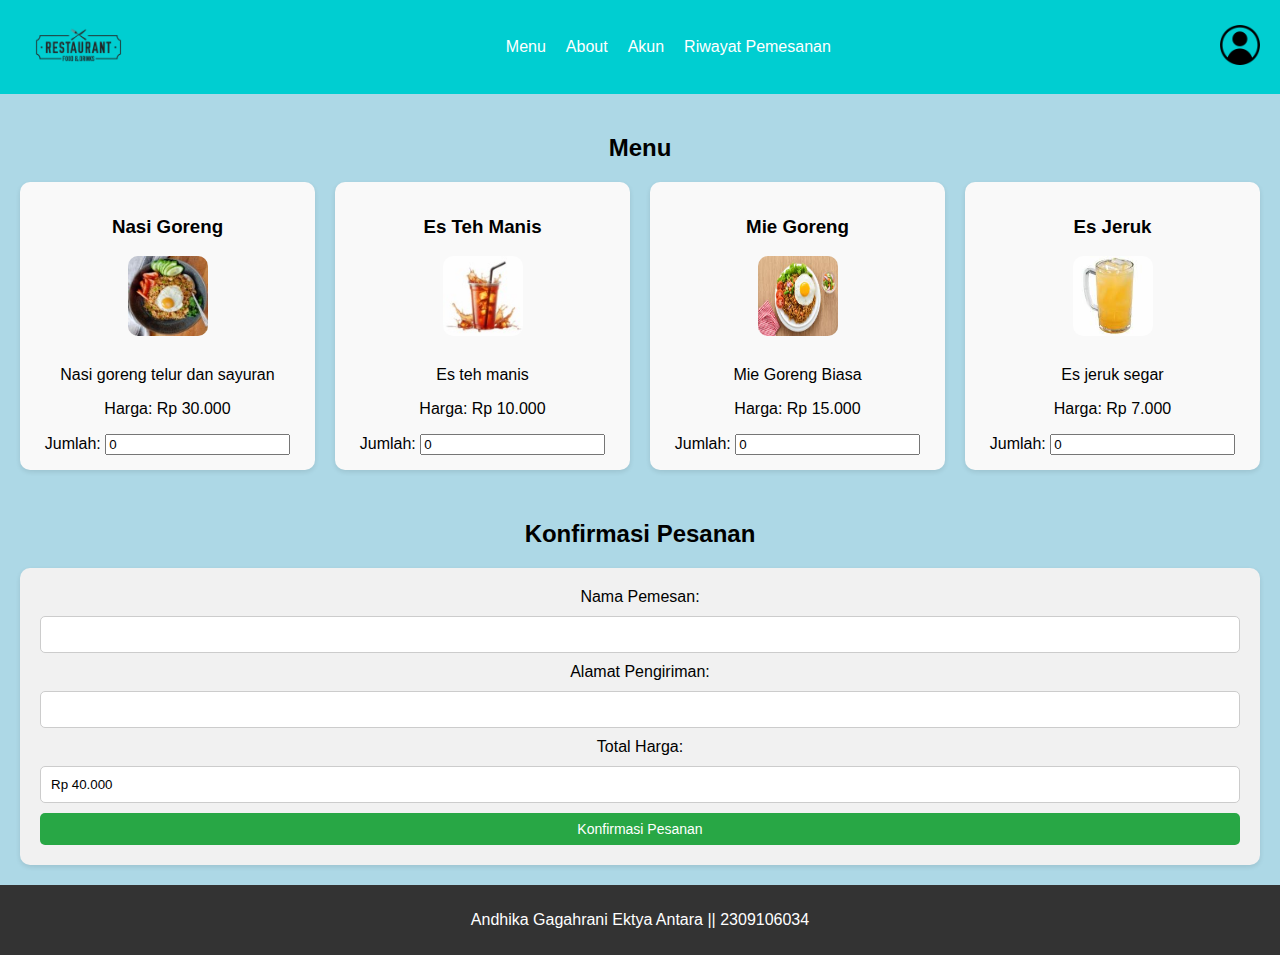
==== posttest2/index.html @ f19b3120 "Add files via upload" ====
<!DOCTYPE html>
<html lang="id">
<head>
    <meta charset="UTF-8">
    <meta name="viewport" content="width=device-width, initial-scale=1.0">
    <title>Posttest 2</title>
    <link rel="stylesheet" href="style.css">
</head>
<body>
    <header>
        <div class="logo">
            <a href="index.html" >
                <img src="logo-resto.png" alt="Logo Restoran">
            </a>
        </div>
        <nav class="navbar">
            <ul>
                <li><a href="#menu">Menu</a></li>
                <li>About</li>
                <li>Akun</li>
                <li>Riwayat Pemesanan</li>
            </ul>
        </nav>
        <div class="akun">
            <a href="akun.html">
                <img src="akun.png" alt="Akun" style="height: 40px; width: 40px;">
            </a>
        </div>
    </header>
    
    <main>
        <section id="menu">
            <h2>Menu</h2>
            <div class="menu-grid">
                <div class="menu-item">
                    <h3>Nasi Goreng</h3>
                    <img src="nasi-goreng.jpeg" alt="Nasi Goreng">
                    <div class="menu-details">
                        <p>Nasi goreng telur dan sayuran</p>
                        <p>Harga: Rp 30.000</p>
                        <label for="jumlah-nasi-goreng">Jumlah:</label>
                        <input type="number" id="jumlah-nasi-goreng" name="jumlah-nasi-goreng" min="0" value="0">
                    </div>
                </div>
                <div class="menu-item">
                    <h3>Es Teh Manis</h3>
                    <img src="es-teh-manis.jpeg" alt="Es Teh Manis">
                    <div class="menu-details">
                        <p>Es teh manis</p>
                        <p>Harga: Rp 10.000</p>
                        <label for="jumlah-es-teh">Jumlah:</label>
                        <input type="number" id="jumlah-es-teh" name="jumlah-es-teh" min="0" value="0">
                    </div>
                </div>
                <div class="menu-item">
                    <h3>Mie Goreng</h3>
                    <img src="mie.jpg" alt="Mie Goreng">
                    <div class="menu-details">
                        <p>Mie Goreng Biasa</p>
                        <p>Harga: Rp 15.000</p>
                        <label for="mie">Jumlah:</label>
                        <input type="number" id="jumlah-mie" name="jumlah-mie" min="0" value="0">
                    </div>
                </div>
                <div class="menu-item">
                    <h3>Es Jeruk</h3>
                    <img src="esjeruk.jpg" alt="Es Jeruk">
                    <div class="menu-details">
                        <p>Es jeruk segar</p>
                        <p>Harga: Rp 7.000</p>
                        <label for="jumlah-esjeruk">Jumlah:</label>
                        <input type="number" id="jumlah-esjeruk" name="jumlah-esjeruk" min="0" value="0">
                    </div>
                </div>
            </div>
        </section>

        <section id="pesan">
            <h2>Konfirmasi Pesanan</h2>
            <form action="nota.html" method="post">
                <label for="nama">Nama Pemesan:</label>
                <input type="text" id="nama" name="nama" required>

                <label for="alamat">Alamat Pengiriman:</label>
                <input type="text" id="alamat" name="alamat" required>

                <label for="total">Total Harga:</label>
                <input type="text" id="total" name="total" value="Rp 40.000" readonly>

                <button type="submit">Konfirmasi Pesanan</button>
            </form>
        </section>
    </main>
    
    <footer>
        <p> Andhika Gagahrani Ektya Antara ||  2309106034</p>
    </footer>
</body>
</html>
---- posttest2/style.css ----
body {
    font-family: Arial, sans-serif;
    background-color: lightblue;
    margin: 0;
    padding: 0;
}

header {
    display: flex;
    align-items: center;
    justify-content: space-between;
    background-color: darkturquoise;
    color: white;
    padding: 10px 20px;
}

.logo img {
    height: 70px;
}

.navbar ul {
    list-style-type: none;
    margin: 0;
    padding: 0;
    display: flex;
}

.navbar li {
    margin-right: 20px;
}

.navbar a {
    color: white;
    text-decoration: none;
    font-size: 16px;
}


main {
    padding: 20px;
    text-align: center;
}

#menu {
    margin-bottom: 50px;
}

.menu-grid {
    display: grid;
    grid-template-columns: repeat(4, 1fr);
    gap: 20px; 
}

.menu-item {
    background-color: #f9f9f9;
    border-radius: 10px;
    padding: 15px;
    box-shadow: 0 2px 5px rgba(0, 0, 0, 0.1);
    text-align: center;
    transition: transform 0.3s ease;
}

.menu-item:hover {
    transform: scale(1.05); 
}

.menu-item img {
    width: 80px; 
    height: 80px;
    margin-bottom: 10px;
    border-radius: 10px;
}

button {
    background-color: #28a745;
    color: white;
    border: none;
    padding: 8px 16px; 
    cursor: pointer;
    border-radius: 5px;
    font-size: 14px; 
}

button:hover {
    background-color: #218838;
}

#pesan h2{
    text-align: center;
}

#pesan form {
    display: flex;
    flex-direction: column;
    gap: 10px;
    background-color: #f1f1f1;
    padding: 20px;
    border-radius: 10px;
    box-shadow: 0 2px 5px rgba(0, 0, 0, 0.1);
}

#pesan input {
    padding: 10px;
    border: 1px solid #ccc;
    border-radius: 5px;
}

footer {
    text-align: center;
    padding: 10px;
    background-color: #333;
    color: white;
}

@media (max-width: 1024px) {
    .menu-grid {
        grid-template-columns: repeat(2, 1fr); 
    }
}

@media (max-width: 768px) {
    .menu-grid {
        grid-template-columns: 1fr; 
    }
}
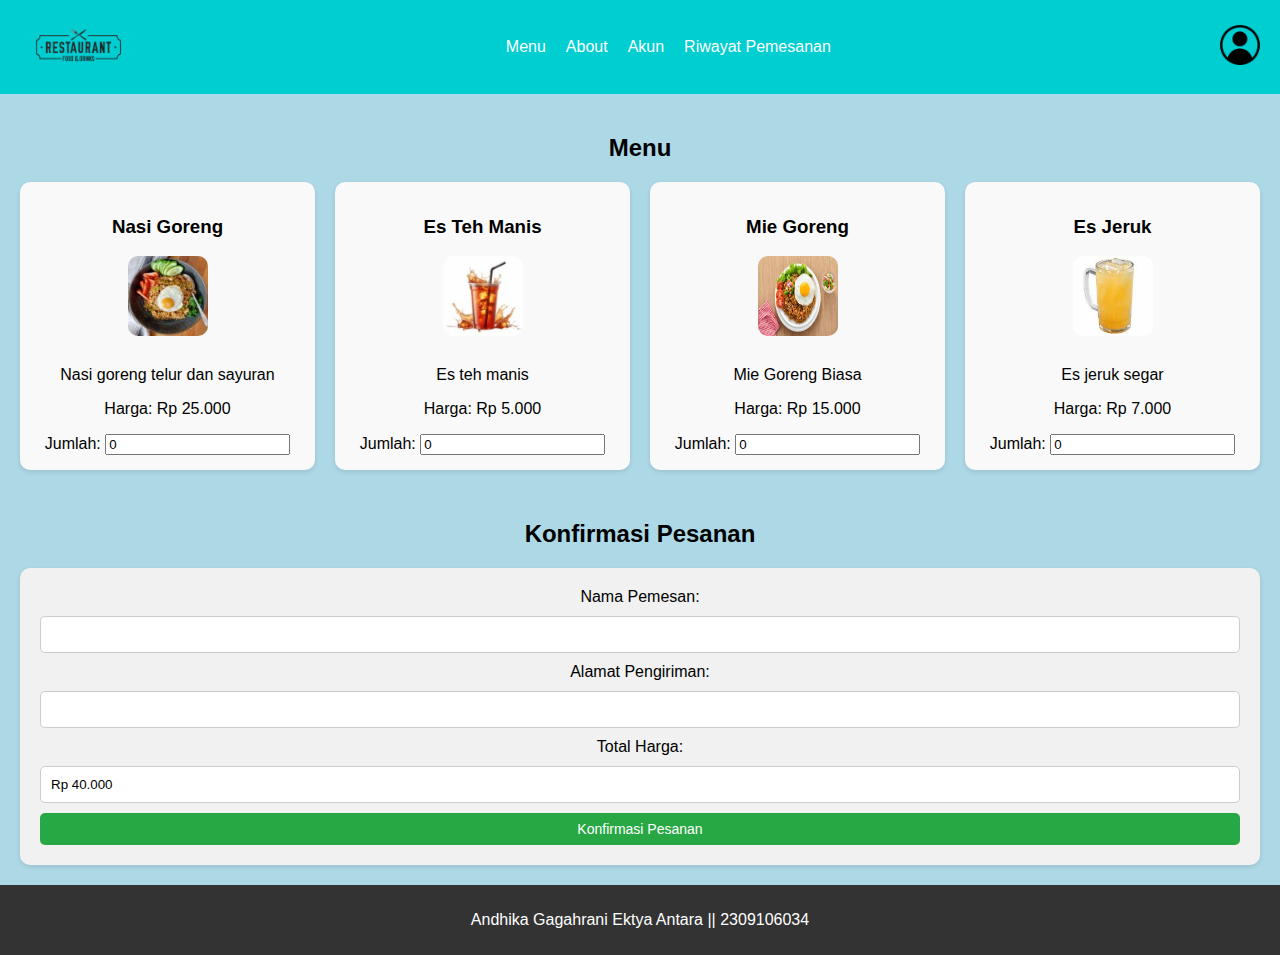
==== commit 188ff223: "Add files via upload" ====
--- a/posttest2/index.html
+++ b/posttest2/index.html
@@ -3,7 +3,7 @@
 <head>
     <meta charset="UTF-8">
     <meta name="viewport" content="width=device-width, initial-scale=1.0">
-    <title>Posttest 2</title>
+    <title>Posttest2</title>
     <link rel="stylesheet" href="style.css">
 </head>
 <body>
@@ -37,7 +37,7 @@
                     <img src="nasi-goreng.jpeg" alt="Nasi Goreng">
                     <div class="menu-details">
                         <p>Nasi goreng telur dan sayuran</p>
-                        <p>Harga: Rp 30.000</p>
+                        <p>Harga: Rp 25.000</p>
                         <label for="jumlah-nasi-goreng">Jumlah:</label>
                         <input type="number" id="jumlah-nasi-goreng" name="jumlah-nasi-goreng" min="0" value="0">
                     </div>
@@ -47,7 +47,7 @@
                     <img src="es-teh-manis.jpeg" alt="Es Teh Manis">
                     <div class="menu-details">
                         <p>Es teh manis</p>
-                        <p>Harga: Rp 10.000</p>
+                        <p>Harga: Rp 5.000</p>
                         <label for="jumlah-es-teh">Jumlah:</label>
                         <input type="number" id="jumlah-es-teh" name="jumlah-es-teh" min="0" value="0">
                     </div>
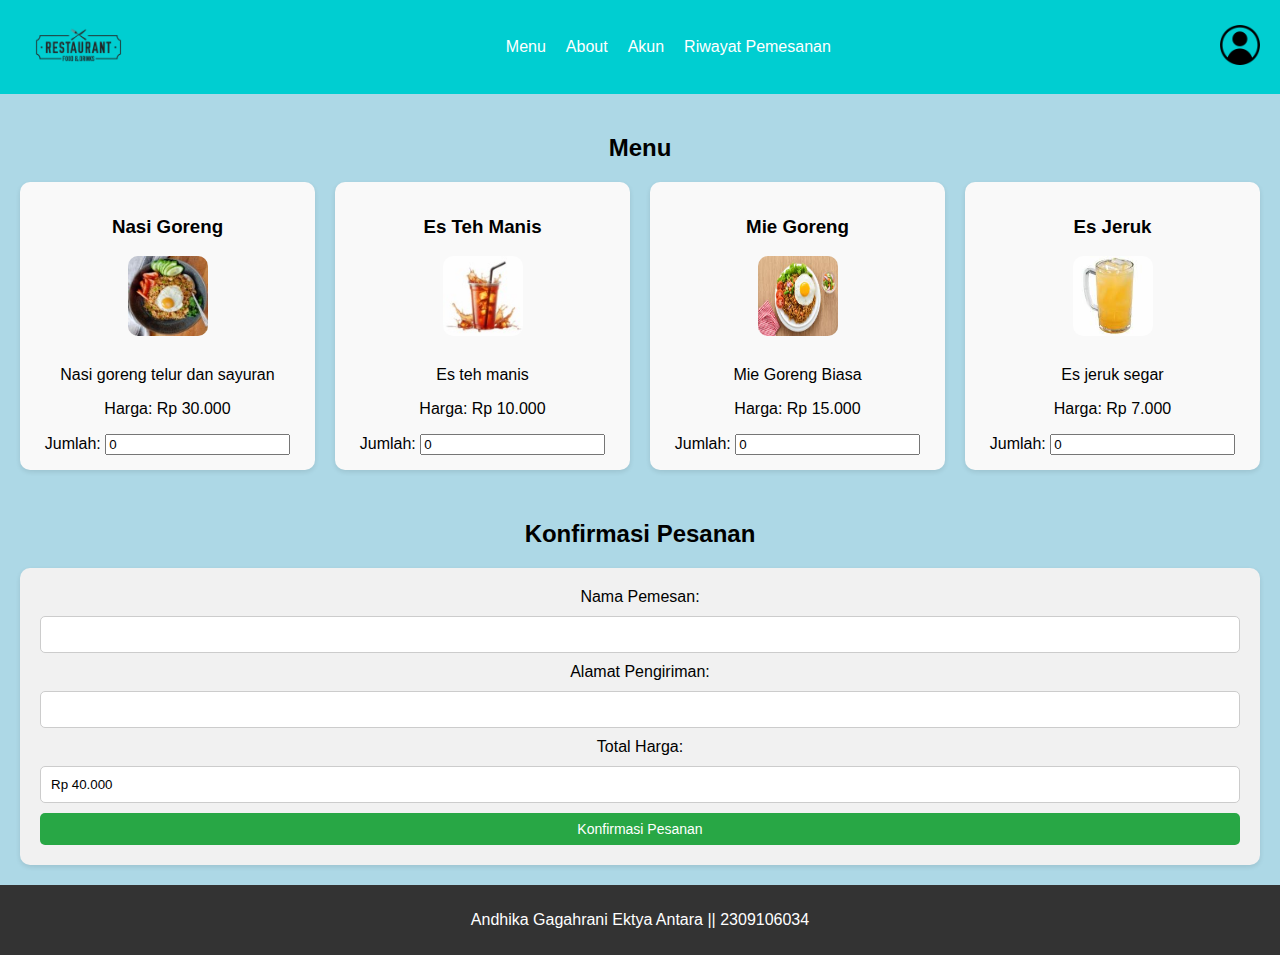
==== commit 02ef49db: "Update index.html" ====
--- a/posttest2/index.html
+++ b/posttest2/index.html
@@ -3,22 +3,22 @@
 <head>
     <meta charset="UTF-8">
     <meta name="viewport" content="width=device-width, initial-scale=1.0">
-    <title>Posttest2</title>
+    <title>Posttest 2</title>
     <link rel="stylesheet" href="style.css">
 </head>
 <body>
     <header>
         <div class="logo">
-            <a href="index.html" >
+            <a href="index.html">
                 <img src="logo-resto.png" alt="Logo Restoran">
             </a>
         </div>
         <nav class="navbar">
             <ul>
-                <li><a href="#menu">Menu</a></li>
-                <li>About</li>
-                <li>Akun</li>
-                <li>Riwayat Pemesanan</li>
+                <li><a href="#menu" aria-label="Menu">Menu</a></li>
+                <li><a href="#about" aria-label="About">About</a></li>
+                <li><a href="#akun" aria-label="Akun">Akun</a></li>
+                <li><a href="#riwayat" aria-label="Riwayat Pemesanan">Riwayat Pemesanan</a></li>
             </ul>
         </nav>
         <div class="akun">
@@ -37,7 +37,7 @@
                     <img src="nasi-goreng.jpeg" alt="Nasi Goreng">
                     <div class="menu-details">
                         <p>Nasi goreng telur dan sayuran</p>
-                        <p>Harga: Rp 25.000</p>
+                        <p>Harga: Rp 30.000</p>
                         <label for="jumlah-nasi-goreng">Jumlah:</label>
                         <input type="number" id="jumlah-nasi-goreng" name="jumlah-nasi-goreng" min="0" value="0">
                     </div>
@@ -47,7 +47,7 @@
                     <img src="es-teh-manis.jpeg" alt="Es Teh Manis">
                     <div class="menu-details">
                         <p>Es teh manis</p>
-                        <p>Harga: Rp 5.000</p>
+                        <p>Harga: Rp 10.000</p>
                         <label for="jumlah-es-teh">Jumlah:</label>
                         <input type="number" id="jumlah-es-teh" name="jumlah-es-teh" min="0" value="0">
                     </div>
@@ -58,7 +58,7 @@
                     <div class="menu-details">
                         <p>Mie Goreng Biasa</p>
                         <p>Harga: Rp 15.000</p>
-                        <label for="mie">Jumlah:</label>
+                        <label for="jumlah-mie">Jumlah:</label>
                         <input type="number" id="jumlah-mie" name="jumlah-mie" min="0" value="0">
                     </div>
                 </div>
@@ -77,7 +77,7 @@
 
         <section id="pesan">
             <h2>Konfirmasi Pesanan</h2>
-            <form action="nota.html" method="post">
+            <form action="receipt.html" method="post">
                 <label for="nama">Nama Pemesan:</label>
                 <input type="text" id="nama" name="nama" required>
 
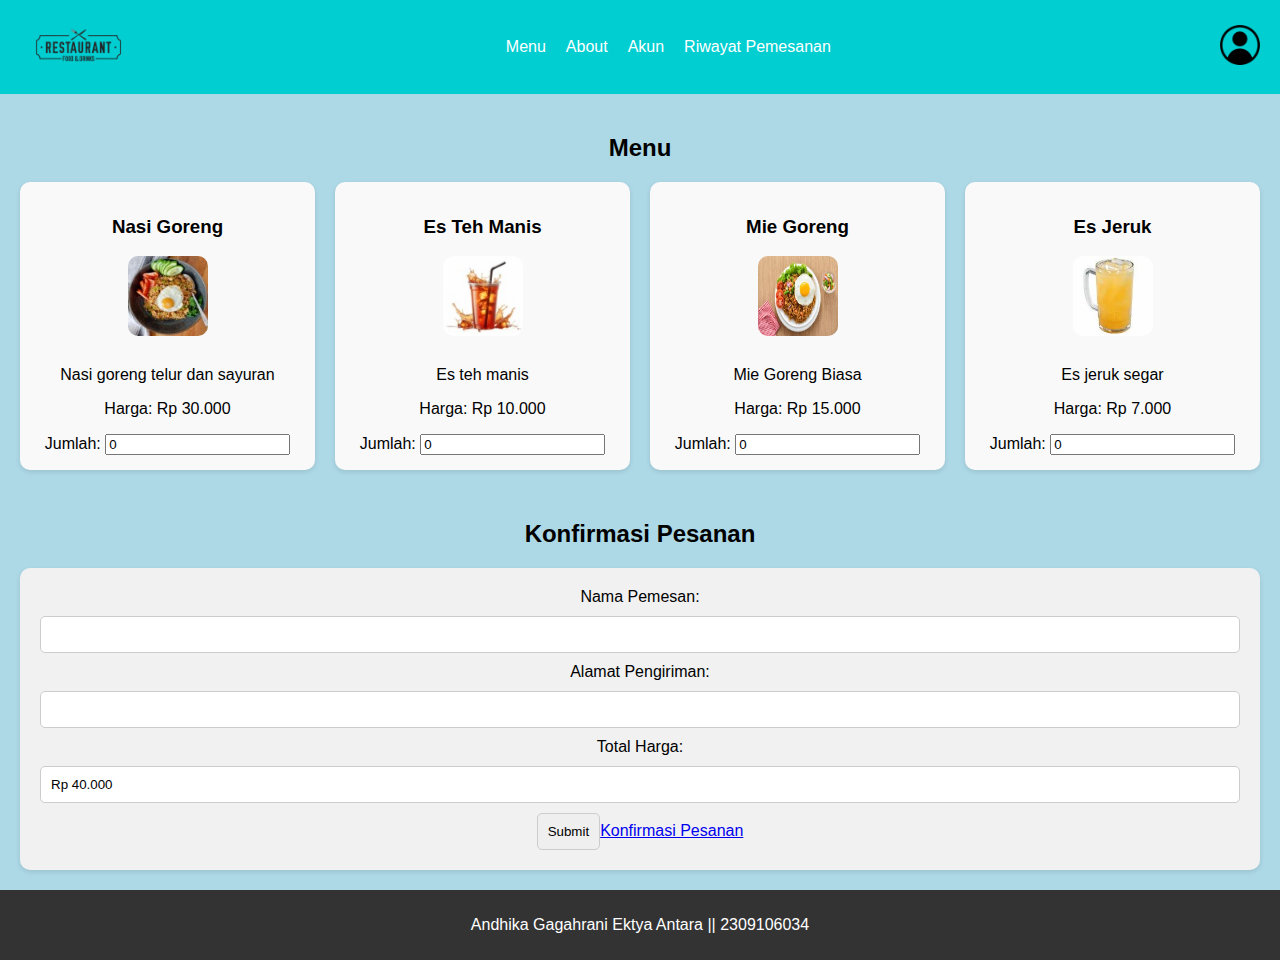
==== commit d673ea65: "Update index.html" ====
--- a/posttest2/index.html
+++ b/posttest2/index.html
@@ -77,7 +77,7 @@
 
         <section id="pesan">
             <h2>Konfirmasi Pesanan</h2>
-            <form action="receipt.html" method="post">
+            <form>
                 <label for="nama">Nama Pemesan:</label>
                 <input type="text" id="nama" name="nama" required>
 
@@ -87,7 +87,7 @@
                 <label for="total">Total Harga:</label>
                 <input type="text" id="total" name="total" value="Rp 40.000" readonly>
 
-                <button type="submit">Konfirmasi Pesanan</button>
+                <a href="receipt.html"> <input type="submit">Konfirmasi Pesanan </a>
             </form>
         </section>
     </main>
